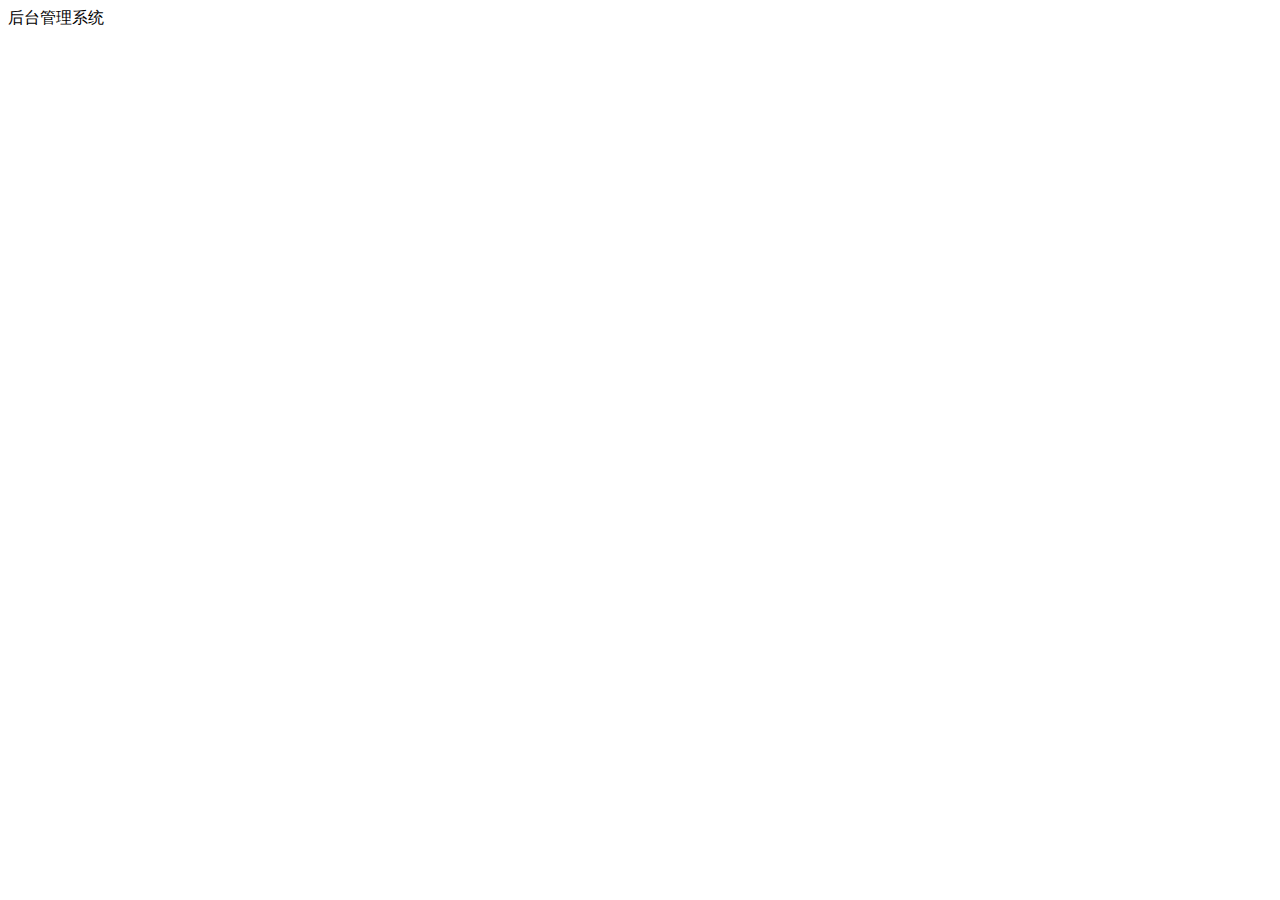
==== public/1-back/index.html @ db2f6443 "环境搭建" ====
<!DOCTYPE html>
<html lang="en">
<head>
  <meta charset="UTF-8">
  <meta name="viewport" content="width=device-width, initial-scale=1.0">
  <meta http-equiv="X-UA-Compatible" content="ie=edge">
  <title>首页</title>
</head>
<body>
  <div>后台管理系统</div>
</body>
</html>
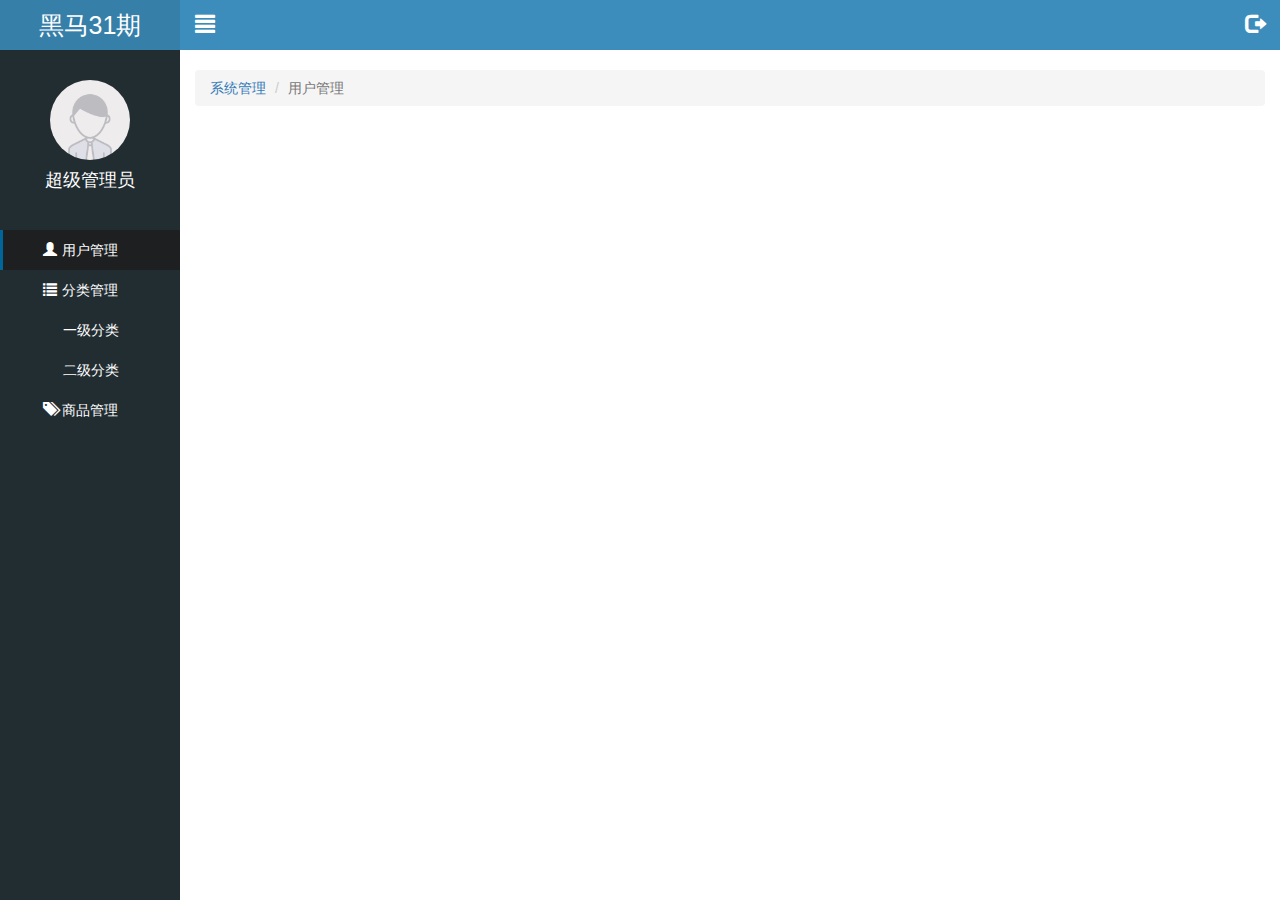
==== commit 82ace473: "index完成一半" ====
--- a/public/1-back/index.html
+++ b/public/1-back/index.html
@@ -5,8 +5,61 @@
   <meta name="viewport" content="width=device-width, initial-scale=1.0">
   <meta http-equiv="X-UA-Compatible" content="ie=edge">
   <title>首页</title>
+  <link rel="stylesheet" href="./lib/bootstrap/css/bootstrap.css">
+  <link rel="stylesheet" href="./lib/bootstrap-validator/css/bootstrapValidator.min.css">
+  <link rel="stylesheet" href="./lib/nprogress/nprogress.css">
+  <link rel="stylesheet" href="./css/common.css">
 </head>
 <body>
-  <div>后台管理系统</div>
+  
+  
+  <!-- 乐淘侧边栏 -->
+  <div class="le_aside">
+    <div class="bland">黑马31期</div>
+    <div class="user">
+      <img src="images/default.png" alt="">
+      <p>超级管理员</p>
+    </div>
+    <div class="nav">
+      <ul>
+        <li><a href="user.html" class="action"><i class="glyphicon glyphicon-user"></i><span>用户管理</span></a></li>
+        <li><a href="javascript:;"><i class="glyphicon glyphicon-list"></i>分类管理</a>
+          <ol>
+            <li><a href="first.html">一级分类</a></li>
+            <li><a href="second.html">二级分类</a></li>
+          </ol>
+        </li>
+        <li><a href="productor.html"><i class="glyphicon glyphicon-tags"></i>商品管理</a></li>
+      </ul>
+    </div>
+  </div>
+  <!-- 右侧主体 -->
+  <div class="le_main">
+       <!-- 头部 -->
+      <div class="le_topbar">
+        <div class="le_left pull-left"><i class="glyphicon glyphicon-align-justify"></i></div>
+        <div class="le_right pull-right"><i class="glyphicon glyphicon-log-out"></i></div>
+      </div>
+      <!-- 中间主体 -->
+    <div class="container-fluid">
+        <ol class="breadcrumb mt_20">
+          <li><a href="#">系统管理</a></li>
+          <li class="active">用户管理</li>
+        </ol>
+     
+      <!-- 准备两个有宽高的容器 存放图表 -->
+      <div class="contaoner">
+        <div class="echarts_left pull-left"></div>
+        <div class="echarts_right pull-right"></div>
+      </div>
+  </div>
+</div>
+  <script src="./lib/jquery/jquery.min.js"></script>
+  <script src="./lib/bootstrap/js/bootstrap.min.js"></script>
+  <script src="./lib/bootstrap-validator/js/bootstrapValidator.min.js"></script>
+  <script src="./lib/nprogress/nprogress.js"></script>
+  <script src="./lib/echarts/echarts.min.js"></script>
+  <script src="js/commit.js"></script>
+  <script src="js/index.js"></script>
 </body>
 </html>--- a/public/1-back/lib/bootstrap-validator/css/bootstrapValidator.min.css
+++ b/public/1-back/lib/bootstrap-validator/css/bootstrapValidator.min.css
@@ -0,0 +1,11 @@
+/*!
+ * BootstrapValidator (http://bootstrapvalidator.com)
+ * The best jQuery plugin to validate form fields. Designed to use with Bootstrap 3
+ *
+ * @version     v0.5.1, built on 2014-08-22 4:55:09 PM
+ * @author      https://twitter.com/nghuuphuoc
+ * @copyright   (c) 2013 - 2014 Nguyen Huu Phuoc
+ * @license     MIT
+ */
+
+.bv-form .help-block{margin-bottom:0}.bv-form .tooltip-inner{text-align:left}.nav-tabs li.bv-tab-success>a{color:#3c763d}.nav-tabs li.bv-tab-error>a{color:#a94442}--- a/public/1-back/lib/nprogress/nprogress.css
+++ b/public/1-back/lib/nprogress/nprogress.css
@@ -0,0 +1,74 @@
+/* Make clicks pass-through */
+#nprogress {
+  pointer-events: none;
+}
+
+#nprogress .bar {
+  background: greenyellow;
+
+  position: fixed;
+  z-index: 10000;
+  top: 0;
+  left: 0;
+
+  width: 100%;
+  height: 2px;
+}
+
+/* Fancy blur effect */
+#nprogress .peg {
+  display: block;
+  position: absolute;
+  right: 0px;
+  width: 100px;
+  height: 100%;
+  box-shadow: 0 0 10px #29d, 0 0 5px #29d;
+  opacity: 1.0;
+
+  -webkit-transform: rotate(3deg) translate(0px, -4px);
+      -ms-transform: rotate(3deg) translate(0px, -4px);
+          transform: rotate(3deg) translate(0px, -4px);
+}
+
+/* Remove these to get rid of the spinner */
+#nprogress .spinner {
+  display: block;
+  position: fixed;
+  z-index: 1031;
+  top: 15px;
+  right: 15px;
+}
+
+#nprogress .spinner-icon {
+  width: 18px;
+  height: 18px;
+  box-sizing: border-box;
+
+  border: solid 2px transparent;
+  border-top-color: #29d;
+  border-left-color: #29d;
+  border-radius: 50%;
+
+  -webkit-animation: nprogress-spinner 400ms linear infinite;
+          animation: nprogress-spinner 400ms linear infinite;
+}
+
+.nprogress-custom-parent {
+  overflow: hidden;
+  position: relative;
+}
+
+.nprogress-custom-parent #nprogress .spinner,
+.nprogress-custom-parent #nprogress .bar {
+  position: absolute;
+}
+
+@-webkit-keyframes nprogress-spinner {
+  0%   { -webkit-transform: rotate(0deg); }
+  100% { -webkit-transform: rotate(360deg); }
+}
+@keyframes nprogress-spinner {
+  0%   { transform: rotate(0deg); }
+  100% { transform: rotate(360deg); }
+}
+
--- a/public/1-back/css/common.css
+++ b/public/1-back/css/common.css
@@ -0,0 +1,130 @@
+.body_bg {
+  background-color: #222D32;
+}
+.panel-title {
+  height: 40px;
+  line-height: 40px;
+  text-align: center;
+  font-size: 20px;
+}
+
+.mt_150 {
+  margin-top: 150px;
+}
+.mt_20{
+
+  margin-top:20px
+}
+*{
+margin:0;
+padding:0;
+list-style:none;
+}
+a:link,
+a:visited,
+a:hover,
+a:active {
+  text-decoration: none;
+}
+
+/* 侧边栏 */
+.le_aside{
+  width:180px;
+  height:100%;
+  background-color: #222D32;
+  position: fixed;
+  left:0;
+  top:0;
+  z-index:999;
+  
+}
+.le_aside .bland{
+  width:100%;
+  height:50px;
+  text-align:center;
+  line-height: 50px;
+  color:#fff ;
+  font-size:25px;
+  background-color: #367FA9;
+}
+.le_aside .user{
+  width:100%;
+  height:150px;
+  padding-top:30px;
+  box-sizing:border-box;
+  text-align:center;
+}
+.le_aside .user img{
+  width:80px;
+  height:80px;
+  border-radius: 50%;
+}
+.le_aside .user p{
+  height:40px;
+  color:#fff;
+  line-height:40px;
+  font-size:18px;
+}
+.le_aside .nav{
+  width:100%;
+  margin-top:30px;
+}
+.le_aside .nav ul li a{
+  border-left:3px solid transparent;
+  padding-left:40px;
+  box-sizing: border-box;
+  color:#fff;
+  display:block;
+  height:40px;
+  line-height:40px;
+}
+
+.le_aside .nav ul li ol li a{
+  padding-left:60px;
+}
+.le_aside .nav a i{
+margin-right:5px;
+}
+.le_aside .nav a.action{
+  background-color: #1D1F21;
+  border-left: 3px solid #069;
+}
+/* 主体 */
+.le_main{
+  width:100%;
+  height:100%;
+  padding:50px 0 0 180px;
+  
+}
+
+/* 头部*/
+.le_topbar{
+  width:100%;
+  height:50px;
+  background-color:#3C8DBC;
+  position: fixed;
+  top:0;
+  left:0;
+  padding-left:180px;
+  box-sizing:border-box;
+  z-index: 998; 
+}
+.le_topbar .le_left,
+.le_topbar .le_right{
+  width:50px;
+  height:50px;
+  text-align:center;
+  line-height:50px;
+  font-size:20px;
+  color:#fff;
+}
+/* 图标区域 */
+.echarts_left{
+width:48%;
+height:400px;
+
+}
+.echarts_right{
+  width:48%;
+  height:400px;
+}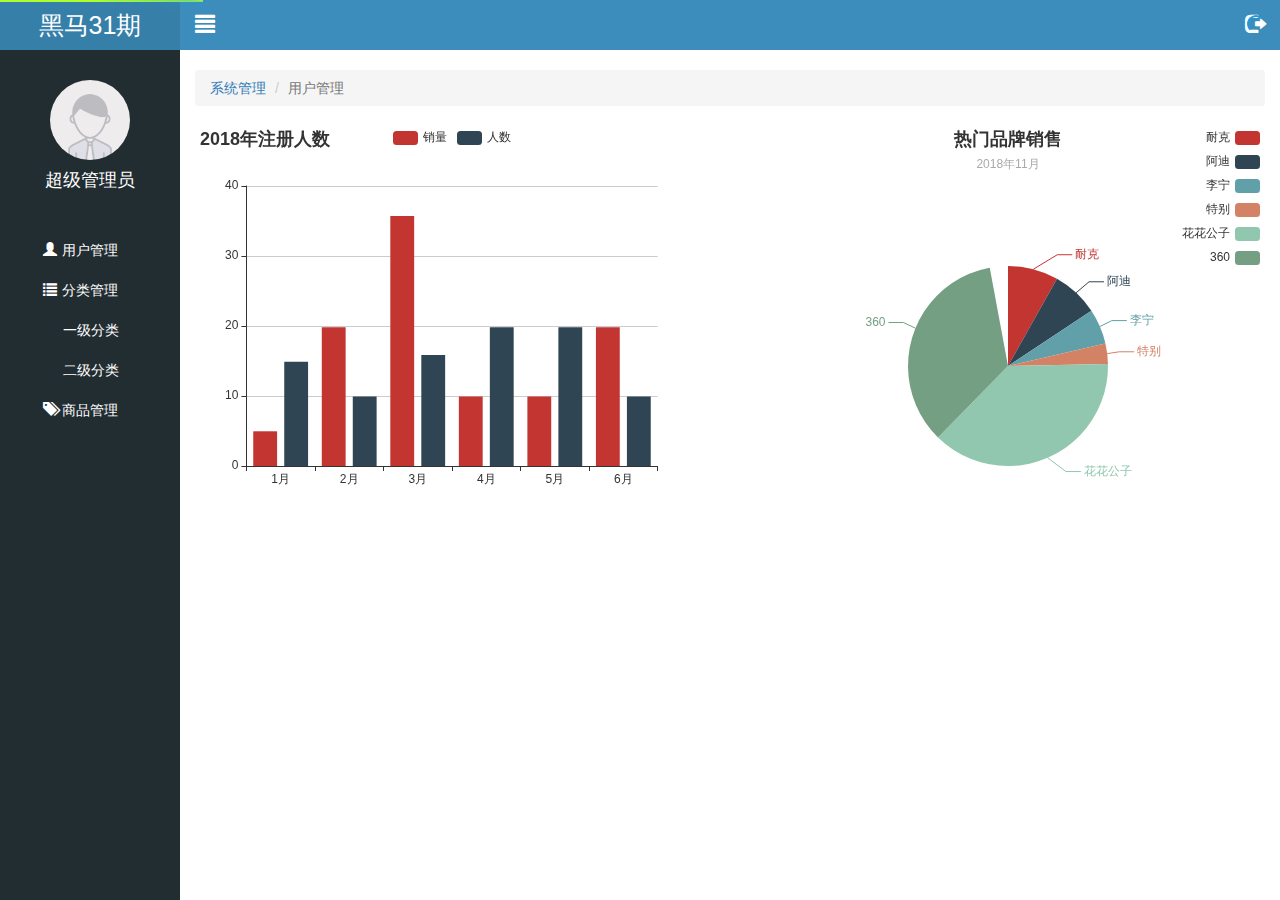
==== commit 89192928: "页面基本完成" ====
--- a/public/1-back/index.html
+++ b/public/1-back/index.html
@@ -23,7 +23,7 @@
     <div class="nav">
       <ul>
         <li><a href="user.html" class="action"><i class="glyphicon glyphicon-user"></i><span>用户管理</span></a></li>
-        <li><a href="javascript:;"><i class="glyphicon glyphicon-list"></i>分类管理</a>
+        <li class="category"><a href="javascript:;"><i class="glyphicon glyphicon-list"></i>分类管理</a>
           <ol>
             <li><a href="first.html">一级分类</a></li>
             <li><a href="second.html">二级分类</a></li>
@@ -48,12 +48,44 @@
         </ol>
      
       <!-- 准备两个有宽高的容器 存放图表 -->
-      <div class="contaoner">
+      <div class="contaoner mt_20">
         <div class="echarts_left pull-left"></div>
         <div class="echarts_right pull-right"></div>
       </div>
   </div>
 </div>
+<!-- 模态框 
+ 1. 模态框大小
+        大 modal-lg
+        中 默认
+        小 modal-sm
+  2. 给标签添加 data-dismiss="modal"  关闭模态框
+-->
+    <!-- <button type="button" class="btn btn-primary btn-lg" data-toggle="modal" data-target="#myModal">
+      Launch demo modal
+    </button>
+     -->
+    <!-- 遮罩层 -->
+    <div class="modal fade" id="myModal" tabindex="-1" aria-hidden="true">
+      <!-- 模态框 -->
+      <div class="modal-dialog modal-sm">
+        <div class="modal-content">
+          <div class="modal-header">
+            <button type="button" class="close" data-dismiss="modal" aria-label="Close"><span aria-hidden="true">&times;</span></button>
+            <h4 class="modal-title" id="myModalLabel">温馨提示</h4>
+          </div>
+          <div class="modal-body">
+           <i class="glyphicon glyphicon-info-sign"></i><span>您确定要推出后台管理系统吗</span>
+          </div>
+          <div class="modal-footer">
+            <button type="button" class="btn btn-default" data-dismiss="modal">取消</button>
+            <button type="button" class="btn btn-primary">退出</button>
+          </div>
+        </div>
+      </div>
+    </div>
+
+
   <script src="./lib/jquery/jquery.min.js"></script>
   <script src="./lib/bootstrap/js/bootstrap.min.js"></script>
   <script src="./lib/bootstrap-validator/js/bootstrapValidator.min.js"></script>
@@ -61,5 +93,6 @@
   <script src="./lib/echarts/echarts.min.js"></script>
   <script src="js/commit.js"></script>
   <script src="js/index.js"></script>
+  <script src="js/isLogin.js"></script>
 </body>
 </html>--- a/public/1-back/css/common.css
+++ b/public/1-back/css/common.css
@@ -14,6 +14,9 @@
 .mt_20{
 
   margin-top:20px
+}
+.mb_20{
+  margin-bottom: 20px;
 }
 *{
 margin:0;
@@ -36,7 +39,11 @@
   left:0;
   top:0;
   z-index:999;
+  transition:all 1s;
   
+}
+.le_aside.hidemun{
+  left:-180px;
 }
 .le_aside .bland{
   width:100%;
@@ -85,7 +92,7 @@
 .le_aside .nav a i{
 margin-right:5px;
 }
-.le_aside .nav a.action{
+.le_aside .nav li.action{
   background-color: #1D1F21;
   border-left: 3px solid #069;
 }
@@ -94,7 +101,10 @@
   width:100%;
   height:100%;
   padding:50px 0 0 180px;
-  
+  transition:all 1s; 
+}
+.le_main.hidemun{
+  padding-left:0;
 }
 
 /* 头部*/
@@ -108,6 +118,11 @@
   padding-left:180px;
   box-sizing:border-box;
   z-index: 998; 
+  transition:all 1s;
+}
+/* 左侧按钮功能 */
+.le_topbar.hidemun{
+  padding-left:0;
 }
 .le_topbar .le_left,
 .le_topbar .le_right{
@@ -118,7 +133,9 @@
   font-size:20px;
   color:#fff;
 }
+
 /* 图标区域 */
+
 .echarts_left{
 width:48%;
 height:400px;
@@ -127,4 +144,16 @@
 .echarts_right{
   width:48%;
   height:400px;
-}+}
+
+/* 用户表格功能 */
+.table.table-bordered td, .table.table-bordered th{
+  text-align:center;
+  vertical-align: middle;
+}
+.table tbody td img{
+ width:50px;
+ height:50px;
+
+}
+
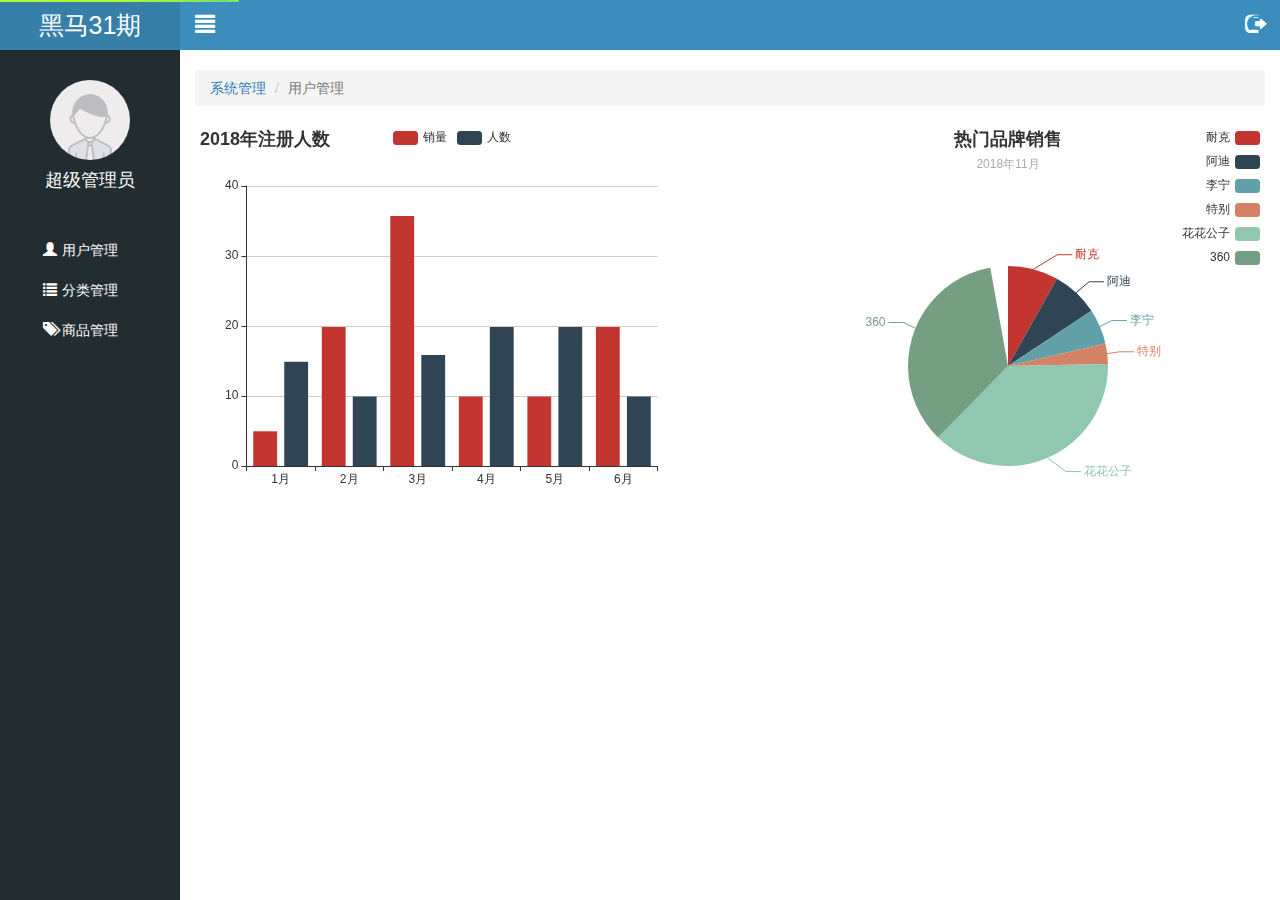
==== commit 85caef5f: "用户功能完成" ====
--- a/public/1-back/index.html
+++ b/public/1-back/index.html
@@ -24,7 +24,7 @@
       <ul>
         <li><a href="user.html" class="action"><i class="glyphicon glyphicon-user"></i><span>用户管理</span></a></li>
         <li class="category"><a href="javascript:;"><i class="glyphicon glyphicon-list"></i>分类管理</a>
-          <ol>
+          <ol style="display:none">
             <li><a href="first.html">一级分类</a></li>
             <li><a href="second.html">二级分类</a></li>
           </ol>
@@ -61,10 +61,7 @@
         小 modal-sm
   2. 给标签添加 data-dismiss="modal"  关闭模态框
 -->
-    <!-- <button type="button" class="btn btn-primary btn-lg" data-toggle="modal" data-target="#myModal">
-      Launch demo modal
-    </button>
-     -->
+
     <!-- 遮罩层 -->
     <div class="modal fade" id="myModal" tabindex="-1" aria-hidden="true">
       <!-- 模态框 -->
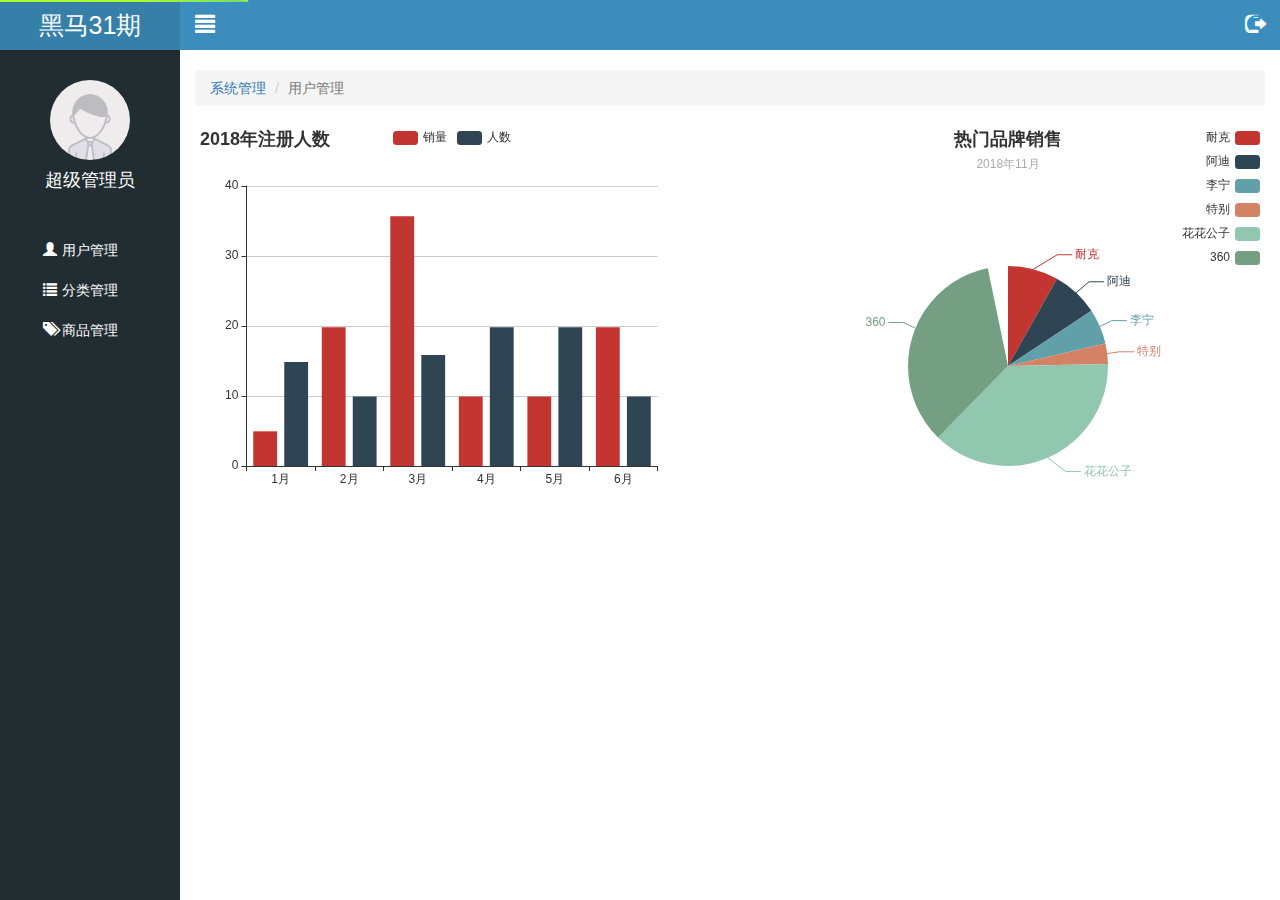
==== commit 8c1ef3d2: "完成分类一二" ====
--- a/public/1-back/index.html
+++ b/public/1-back/index.html
@@ -76,7 +76,7 @@
           </div>
           <div class="modal-footer">
             <button type="button" class="btn btn-default" data-dismiss="modal">取消</button>
-            <button type="button" class="btn btn-primary">退出</button>
+            <button type="button" class="btn btn-primary" id="back">退出</button>
           </div>
         </div>
       </div>
